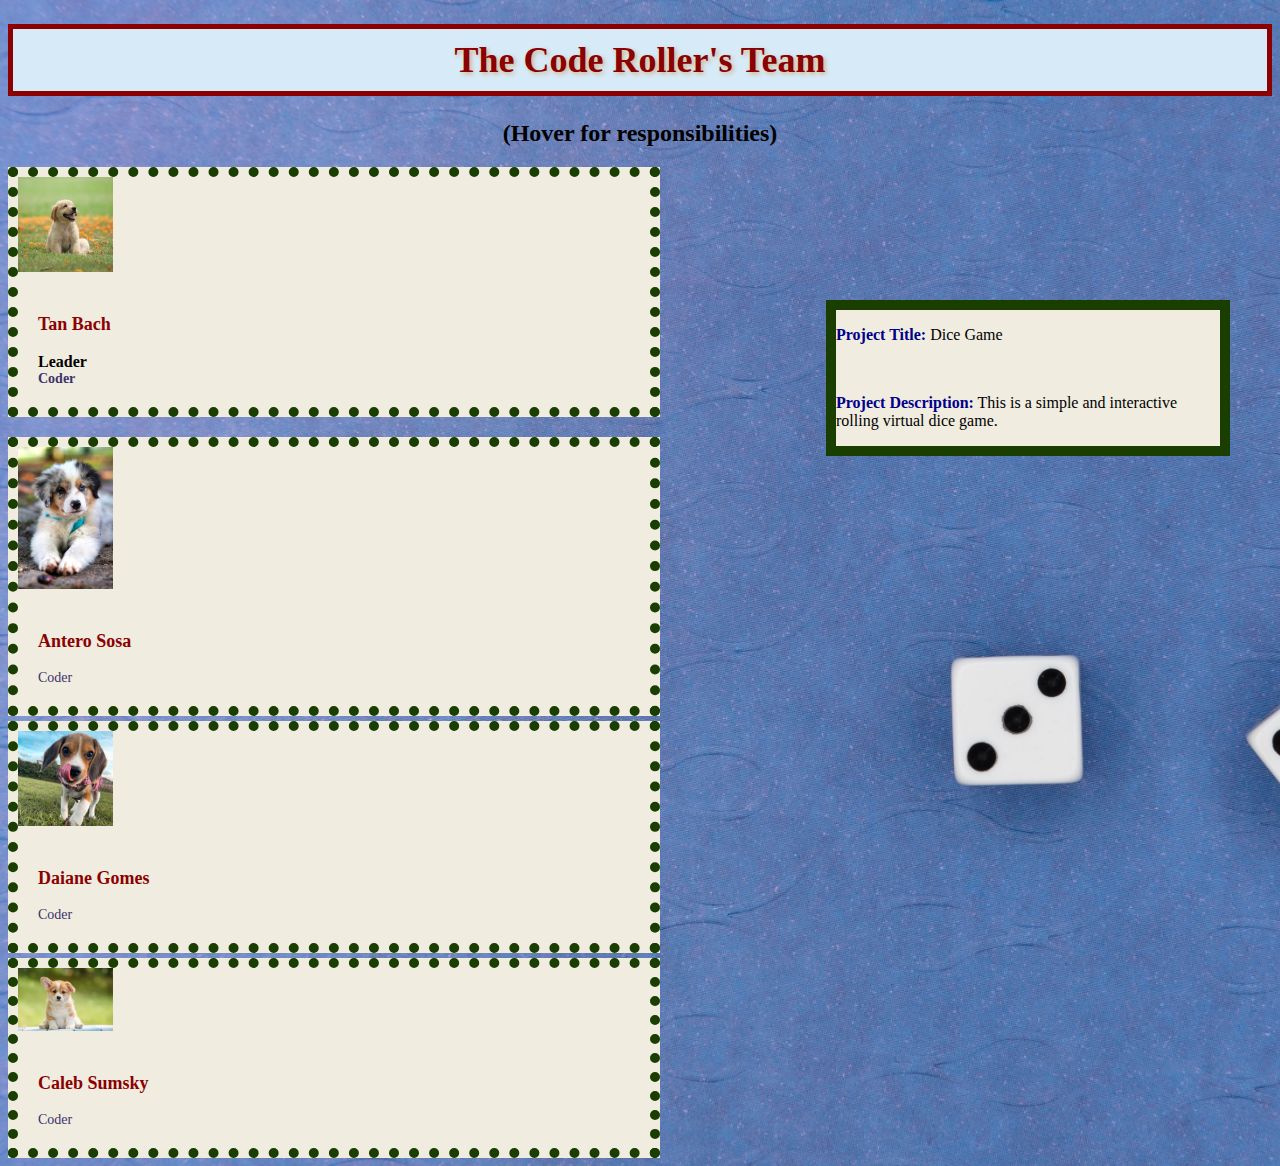
==== TeamSite/teamsite.html @ 46b7abd3 "added team site folder" ====
<!DOCTYPE html>
<html>
<head>
	<meta charset="utf-8">
	<meta name="viewport" content="width=device-width, initial-scale=1">
	<title>The Code Rollers</title>
    <link rel="stylesheet" href="style.css">
</head>
<body>
    <h1>The Code Roller's Team</h1>
    <h2>(Hover for responsibilities)</h2>
	 <div class="container">
    <div class="row">

        <div class="member" id="leader">
            <div class="member-img">
                <img src="images/pup1.jpg">
                <p class="responsibilities">
                    Setup Project Repo <br>
                    Create Issues <br>
                    Game Design <br>
                    PowerPoint Presentation <br>
                    Setup YouTube Channel <br>
                </p>
            </div>
            <div class="member-info">
                <h3 class="title">Tan Bach</h3>
                <span id="leader">Leader</span>
                <span class="post">Coder</span>
            </div>
        </div>

        <div class="member">
            <div class="member-img">
                <img src="images/pup2.jpeg" >
                <p class="responsibilities">
                    Background Design <br>
                    Container Design <br>
                    PowerPoint Presentation <br>
                    Team Webpage Designer
                </p>
            </div>
            <div class="member-info">
                <h3 class="title">Antero Sosa</h3>
                <span class="post">Coder</span>
            </div>
        </div>

        <div class="member">
            <div class="member-img">
                <img src="images/pup3.png">
                <p class="responsibilities">
                    Game Design <br>
                    PowerPoint Presentation <br>
                </p>
            </div>
            <div class="member-info">
                <h3 class="title">Daiane Gomes</h3>
                <span class="post">Coder</span>
            </div>
        </div>

        <div class="member">
            <div class="member-img">
                <img src="images/pup4.jpg">
                <p class="responsibilities">
                    Game Design <br>
                    PowerPoint Presentation
                </p>
            </div>
            <div class="member-info">
                <h3 class="title">Caleb Sumsky</h3>
                <span class="post">Coder</span>
            </div>
        </div>
    </div>

    </div>

    <div class="right-div">
        <p><span class="custom-text">Project Title:</span> Dice Game<p> </br>
        <p><span class="custom-text">Project Description:</span> This is a simple and interactive rolling virtual dice game.<p>
    </div>
</body>
</html>
---- TeamSite/style.css ----
body
{
    background-image: url("images/background.jpg");
    background-size: cover;
}

h1 
{
    text-align: center;
    color: #8B0000; /* Burgundy color */
    font-family: "Lato"; /* Change the font-family to your preference */
    font-size: 36px; /* Adjust the font size as needed */
    text-shadow: 2px 2px 4px #D2B48C; /* Larger, tan text shadow */
    background: #D6EAF8; 
    padding: 10px 20px; 
    border: 5px solid #8B0000;
}

h2
{
    text-align: center;
}

#leader
{
    font-weight: bold;
}

.member /* team containers */
{
    width: 50%;
    border: 10px dotted #1a3d00;
    background-color: #f0ece0;
    margin-bottom: 5px;
}

.member .member-img /* person icon */
{
    position: relative;
    text-align: left;
}

#leader
{
    margin-bottom: 20px;
}

.member img
{
    width: 15%;
    height: auto;
}

.member .responsibilities
{
    width: 100%; /* expanding responsibilities size */
    height: 100%; /* expanding responsibilities size */
    position: absolute;
    transition: all 0s ease 0s;
    top: 0;
    left: 0;
    padding: 50px;
    opacity: 0; /* initial opacity */
    font-size: 20px;
    color: white;
    line-height: 20px;
    background-color: rgba(0, 0, 0, 0.8);
}

.member:hover .responsibilities
{
    opacity: 1;
}

.member .member-info
{
    padding: 20px;
}

.member .title
{
    font-size: 18px;
    color: #8B0000;
    transition: all 0.5s ease 0s;
}

.member .post
{
    display: block;
    font-size: 14px;
    color: #3b336a;
}

.right-div 
{
    position: fixed;
    margin-top: 300px;
    margin-right: 50px;
    top: 0;
    right: 0;
    width: 30%; 
    background-color: #f0ece0; 
    border: 10px solid #1a3d00; 
}

.custom-text
{
    color: darkblue;
    font-weight: bold;
}
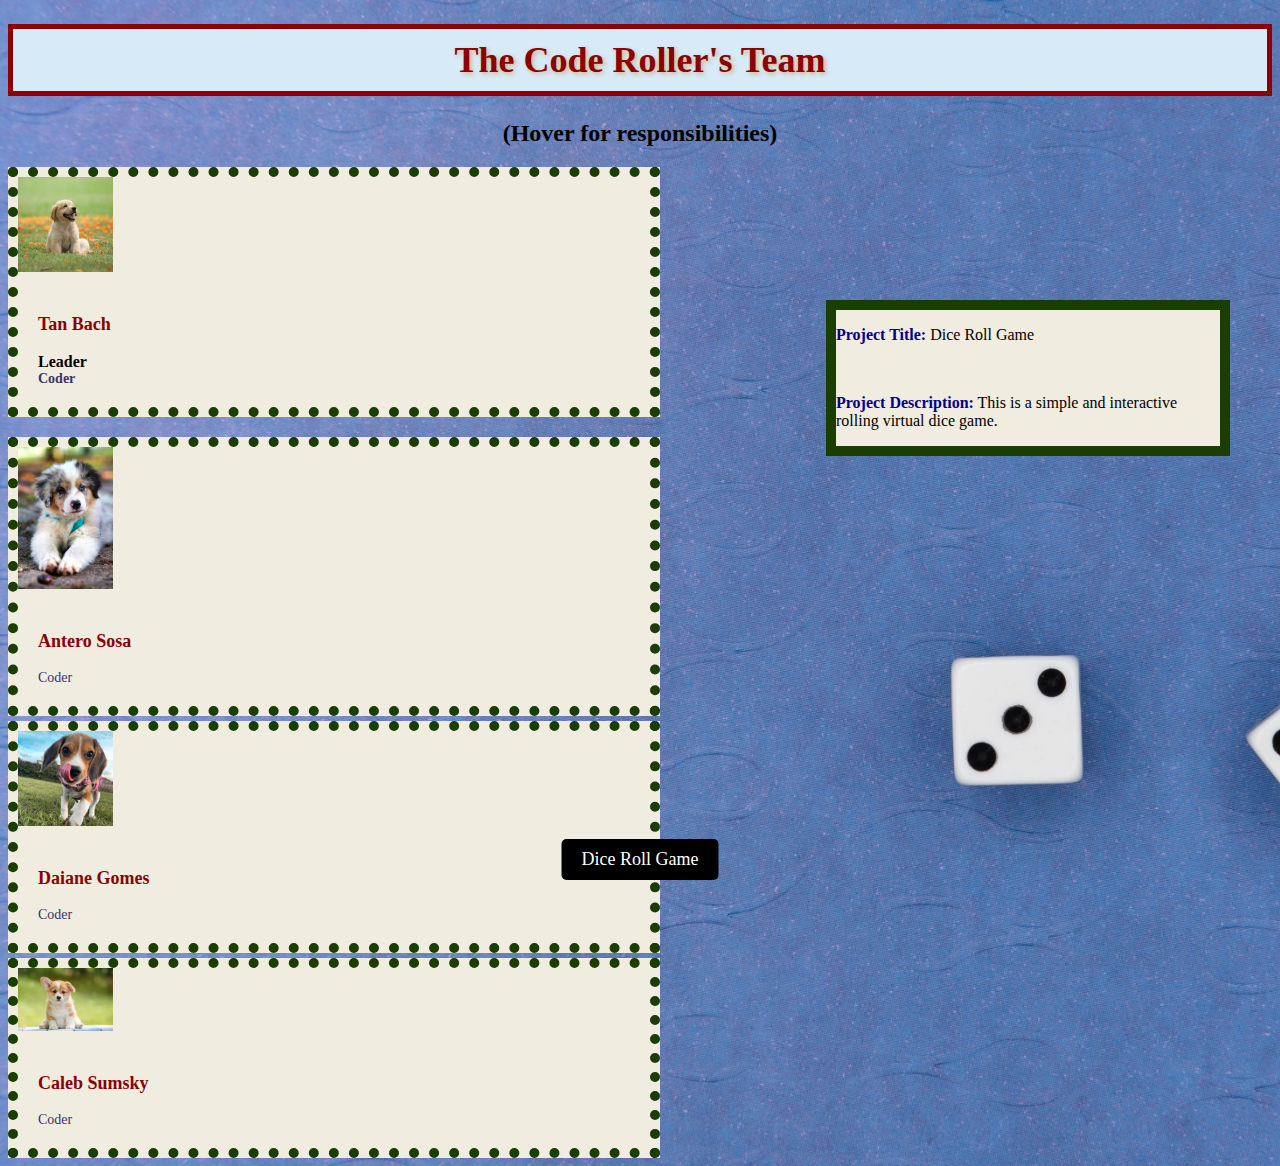
==== commit 2191e7ec: "Added button for team page" ====
--- a/TeamSite/teamsite.html
+++ b/TeamSite/teamsite.html
@@ -78,8 +78,9 @@
     </div>
 
     <div class="right-div">
-        <p><span class="custom-text">Project Title:</span> Dice Game<p> </br>
+        <p><span class="custom-text">Project Title:</span> Dice Roll Game<p> </br>
         <p><span class="custom-text">Project Description:</span> This is a simple and interactive rolling virtual dice game.<p>
     </div>
+    <a href="../index.html" class="back-button">Dice Roll Game</a>
 </body>
 </html>--- a/TeamSite/style.css
+++ b/TeamSite/style.css
@@ -108,3 +108,21 @@
     color: darkblue;
     font-weight: bold;
 }
+
+.back-button {
+    position: fixed;
+    bottom: 20px;
+    left: 50%;
+    transform: translateX(-50%);
+    background-color: black;
+    color: white;
+    padding: 10px 20px;
+    border-radius: 5px;
+    cursor: pointer;
+    text-decoration: none;
+    font-size: 18px;
+  }
+  
+  .back-button:hover {
+    background-color: gray;
+  }